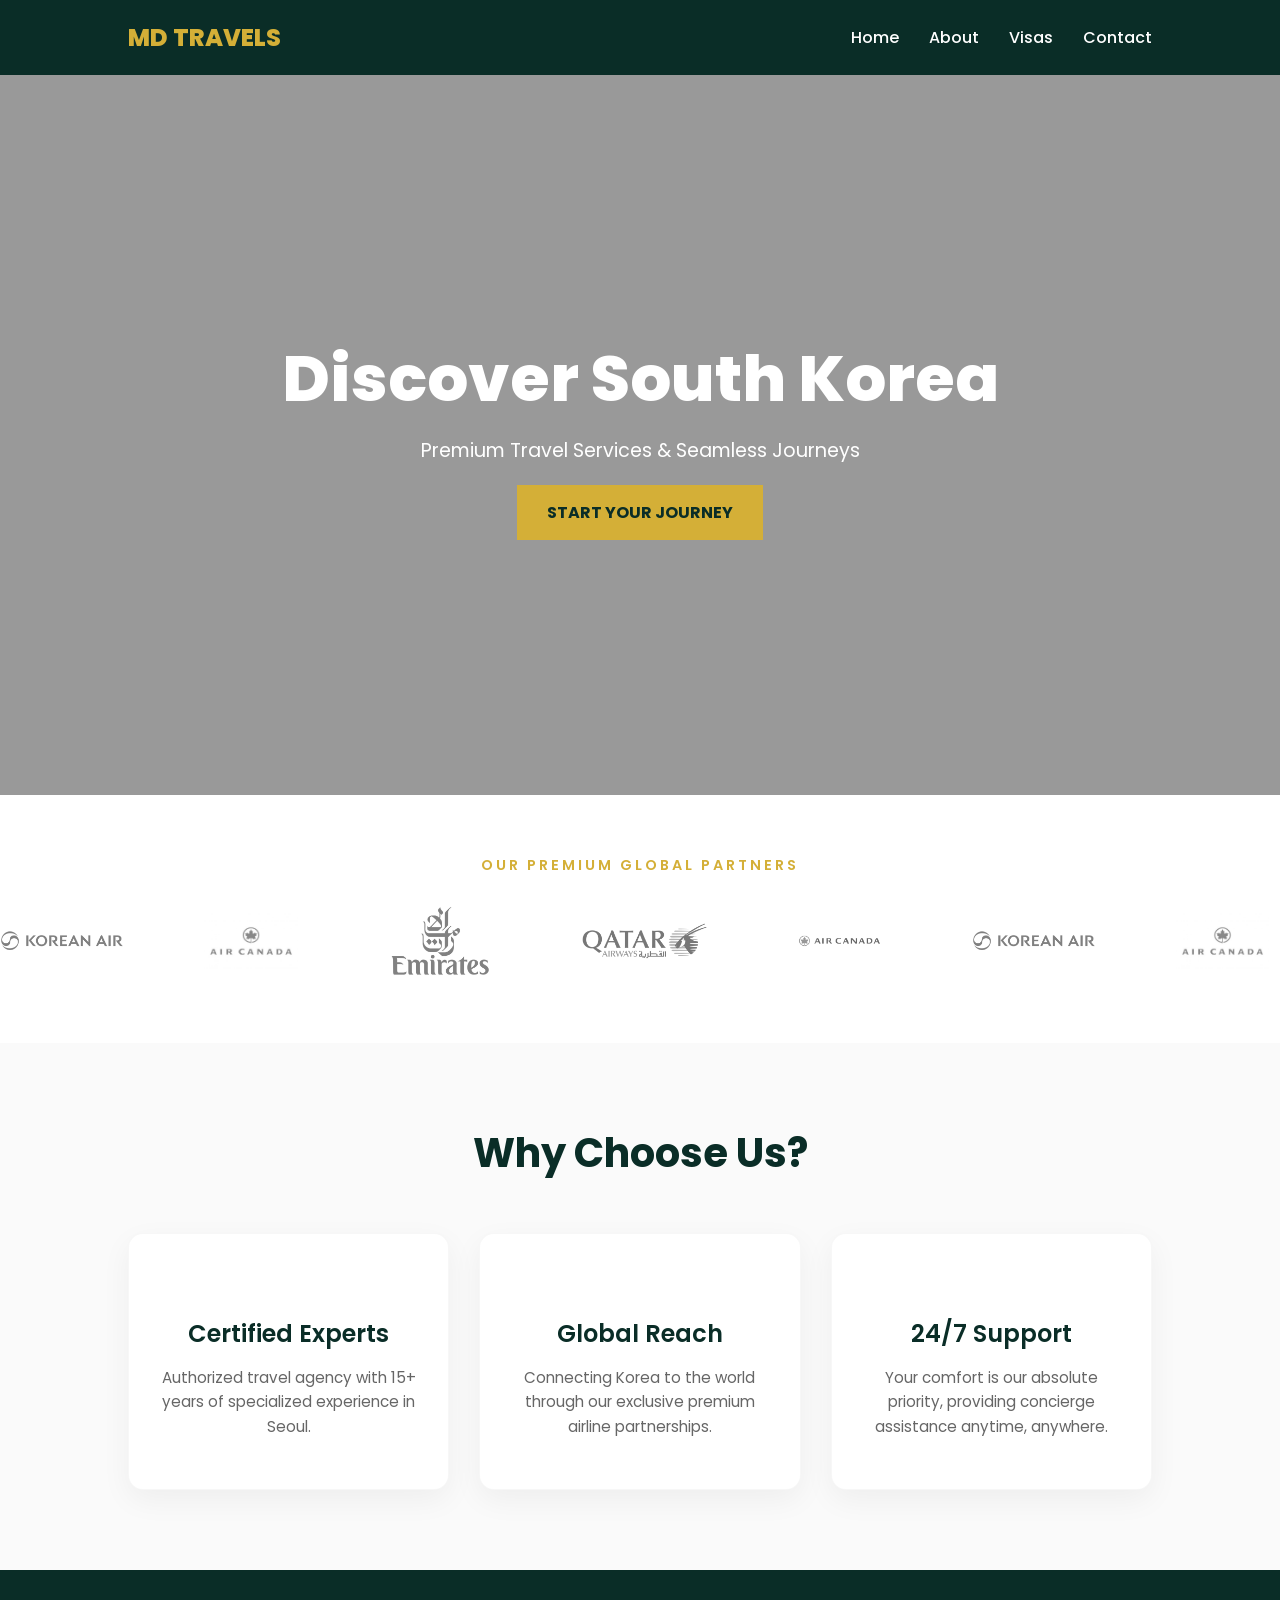
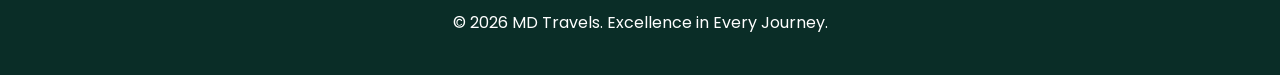
==== index.html @ 8de97877 "Initial commit - mythirdwebsite project" ====
<!DOCTYPE html>
<html lang="en">
<head>
    <meta charset="UTF-8">
    <meta name="viewport" content="width=device-width, initial-scale=1.0">
    <title>MD Travels | Premium Korean Gateway</title>
    <link href="https://fonts.googleapis.com/css2?family=Poppins:wght@300;400;600;800&display=swap" rel="stylesheet">
    <link rel="stylesheet" href="style.css">
</head>
<body>
    <header>
        <div class="logo">MD Travels</div>
        <nav>
            <ul>
                <li><a href="index.html">Home</a></li>
                <li><a href="about.html">About</a></li>
                <li><a href="visas.html">Visas</a></li>
                <li><a href="contact.html">Contact</a></li>
            </ul>
        </nav>
    </header>

    <div class="hero">
        <!-- Premium Slideshow Background -->
        <div class="hero-slideshow">
            <div class="slide-bg" style="background-image: url('assets/seoul1.jpg');"></div>
            <div class="slide-bg" style="background-image: url('assets/seoul2.jpg');"></div>
            <div class="slide-bg" style="background-image: url('assets/seoul3.jpg');"></div>
        </div>
        
        <div class="hero-content">
            <h1>Discover South Korea</h1>
            <p>Premium Travel Services & Seamless Journeys</p>
            <a href="contact.html" class="btn">Start Your Journey</a>
        </div>
    </div>

    <section class="airline-slider">
        <p class="partnership-title">Our Premium Global Partners</p>
        <div class="airline-slider-track">
            <div class="slide"><img src="assets/Korean-Air-Logo.png" alt="Korean Air"></div>
            <div class="slide"><img src="assets/Asiana_Airlines-Logo.wine.png" alt="Asiana Airlines"></div>
            <div class="slide"><img src="assets/Emirates-Logo-1999.jpg" alt="Emirates"></div>
            <div class="slide"><img src="assets/QatarAirways.png" alt="Qatar Airways"></div>
            <div class="slide"><img src="assets/Air_Canada-Logo.wine.png" alt="Singapore Airlines"></div>
            
            <!-- Repeating for infinite loop -->
            <div class="slide"><img src="assets/Korean-Air-Logo.png" alt="Korean Air"></div>
            <div class="slide"><img src="assets/Asiana_Airlines-Logo.wine.png" alt="Asiana Airlines"></div>
            <div class="slide"><img src="assets/Emirates-Logo-1999.jpg" alt="Emirates"></div>
            <div class="slide"><img src="assets/QatarAirways.png" alt="Qatar Airways"></div>
            <div class="slide"><img src="assets/Air_Canada-Logo.wine.png" alt="Singapore Airlines"></div>
        </div>
    </section>

   <section class="features">
    <h2 class="section-title">Why Choose Us?</h2>
    <div class="grid">
        <div class="card">
            <div class="card-icon"><i class="fas fa-award"></i></div>
            <h3>Certified Experts</h3>
            <p>Authorized travel agency with 15+ years of specialized experience in Seoul.</p>
        </div>
        <div class="card">
            <div class="card-icon"><i class="fas fa-globe-americas"></i></div>
            <h3>Global Reach</h3>
            <p>Connecting Korea to the world through our exclusive premium airline partnerships.</p>
        </div>
        <div class="card">
            <div class="card-icon"><i class="fas fa-headset"></i></div>
            <h3>24/7 Support</h3>
            <p>Your comfort is our absolute priority, providing concierge assistance anytime, anywhere.</p>
        </div>
    </div>
</section>

    <footer>
        <p>&copy; 2026 MD Travels. Excellence in Every Journey.</p>
    </footer>
</body>
</html>
---- style.css ----
/* Custom Properties for Premium Feel */
:root {
    --primary: #0a2d27; /* Deep Emerald */
    --gold: #d4af37;
    --light: #f4f4f4;
    --white: #ffffff;
    --shadow: 0 4px 15px rgba(0,0,0,0.1);
    --card-shadow: 0 10px 30px rgba(0,0,0,0.05);
}

* {
    margin: 0;
    padding: 0;
    box-sizing: border-box;
    font-family: 'Poppins', sans-serif;
}

body {
    background-color: var(--white);
    overflow-x: hidden;
}

/* Header & Nav */
header {
    background: var(--primary);
    padding: 20px 10%;
    display: flex;
    justify-content: space-between;
    align-items: center;
    position: sticky;
    top: 0;
    z-index: 1000;
}

.logo {
    color: var(--gold);
    font-size: 24px;
    font-weight: 800;
    text-transform: uppercase;
}

nav ul {
    list-style: none;
    display: flex;
}

nav ul li { margin-left: 30px; }

nav ul li a {
    text-decoration: none;
    color: var(--white);
    font-weight: 500;
    transition: 0.3s;
}

nav ul li a:hover { color: var(--gold); }

/* Hero Section with Animated Slideshow */
.hero {
    position: relative;
    height: 80vh;
    display: flex;
    align-items: center;
    justify-content: center;
    overflow: hidden;
    color: white;
    text-align: center;
}

.hero-slideshow {
    position: absolute;
    top: 0;
    left: 0;
    width: 100%;
    height: 100%;
    z-index: 1;
}

.slide-bg {
    position: absolute;
    width: 100%;
    height: 100%;
    background-size: cover;
    background-position: center;
    background-repeat: no-repeat;
    opacity: 0;
    animation: fadeSlideshow 15s infinite;
    
    /* FIX FOR PIXELATION */
    image-rendering: -webkit-optimize-contrast;
    image-rendering: crisp-edges;
    backface-visibility: hidden;
}

.hero::after {
    content: '';
    position: absolute;
    top: 0;
    left: 0;
    width: 100%;
    height: 100%;
    background: rgba(0, 0, 0, 0.4); 
    z-index: 2;
}

.hero-content {
    position: relative;
    z-index: 3;
}

.hero h1 { font-size: 4rem; margin-bottom: 10px; font-weight: 800; }
.hero p { font-size: 1.2rem; margin-bottom: 20px; }

/* Slideshow Timing */
.slide-bg:nth-child(1) { animation-delay: 0s; }
.slide-bg:nth-child(2) { animation-delay: 5s; }
.slide-bg:nth-child(3) { animation-delay: 10s; }

@keyframes fadeSlideshow {
    0% { opacity: 0; transform: scale(1); }
    10% { opacity: 1; }
    33% { opacity: 1; }
    43% { opacity: 0; transform: scale(1.02); }
    100% { opacity: 0; }
}

/* Sections & Grid Layout */
section { padding: 80px 10%; }

.section-title {
    text-align: center;
    font-size: 2.5rem;
    color: var(--primary);
    margin-bottom: 50px;
}

.grid {
    display: grid;
    grid-template-columns: repeat(auto-fit, minmax(300px, 1fr));
    gap: 30px;
}

/* Airline Slider */
.airline-slider {
    padding: 60px 0;
    background: #fff;
    overflow: hidden;
}

.partnership-title {
    text-align: center;
    font-size: 0.9rem;
    letter-spacing: 3px;
    color: var(--gold);
    text-transform: uppercase;
    margin-bottom: 30px;
    font-weight: 600;
}

.airline-slider-track {
    display: flex;
    align-items: center;
    gap: 80px;
    animation: scroll 25s linear infinite;
    width: max-content;
}

.slide img {
    height: 70px;
    width: auto;
    object-fit: contain;
    filter: grayscale(100%);
    opacity: 0.6;
    transition: 0.5s;
}

.slide img:hover {
    filter: grayscale(0%);
    opacity: 1;
    transform: scale(1.1);
}

@keyframes scroll {
    0% { transform: translateX(0); }
    100% { transform: translateX(-50%); }
}

/* Premium Features / "Why Choose Us" Section */
.features {
    background-color: #fafafa;
}

.card {
    background: var(--white);
    padding: 50px 30px;
    border-radius: 15px;
    box-shadow: var(--card-shadow);
    text-align: center;
    transition: all 0.4s cubic-bezier(0.165, 0.84, 0.44, 1);
    border: 1px solid rgba(0,0,0,0.03);
    position: relative;
    overflow: hidden;
}

/* Gold top border accent on hover */
.card::before {
    content: '';
    position: absolute;
    top: 0;
    left: 0;
    width: 100%;
    height: 4px;
    background: var(--gold);
    transform: scaleX(0);
    transition: transform 0.4s ease;
}

.card:hover {
    transform: translateY(-15px);
    box-shadow: 0 20px 40px rgba(10, 45, 39, 0.1);
}

.card:hover::before {
    transform: scaleX(1);
}

.card-icon {
    font-size: 2.5rem;
    color: var(--gold);
    margin-bottom: 25px;
    display: inline-block;
    transition: transform 0.3s ease;
}

.card:hover .card-icon {
    transform: scale(1.1);
}

.card h3 {
    color: var(--primary);
    font-size: 1.5rem;
    margin-bottom: 15px;
    font-weight: 600;
}

.card p {
    color: #666;
    line-height: 1.6;
    font-size: 0.95rem;
}

/* UI Elements */
.btn {
    background: var(--gold);
    color: var(--primary);
    padding: 15px 30px;
    text-decoration: none;
    font-weight: bold;
    display: inline-block;
    text-transform: uppercase;
    transition: 0.3s;
    cursor: pointer;
}

.btn:hover { background: #b8952d; }

footer {
    background: var(--primary);
    color: white;
    padding: 40px 10%;
    text-align: center;
}
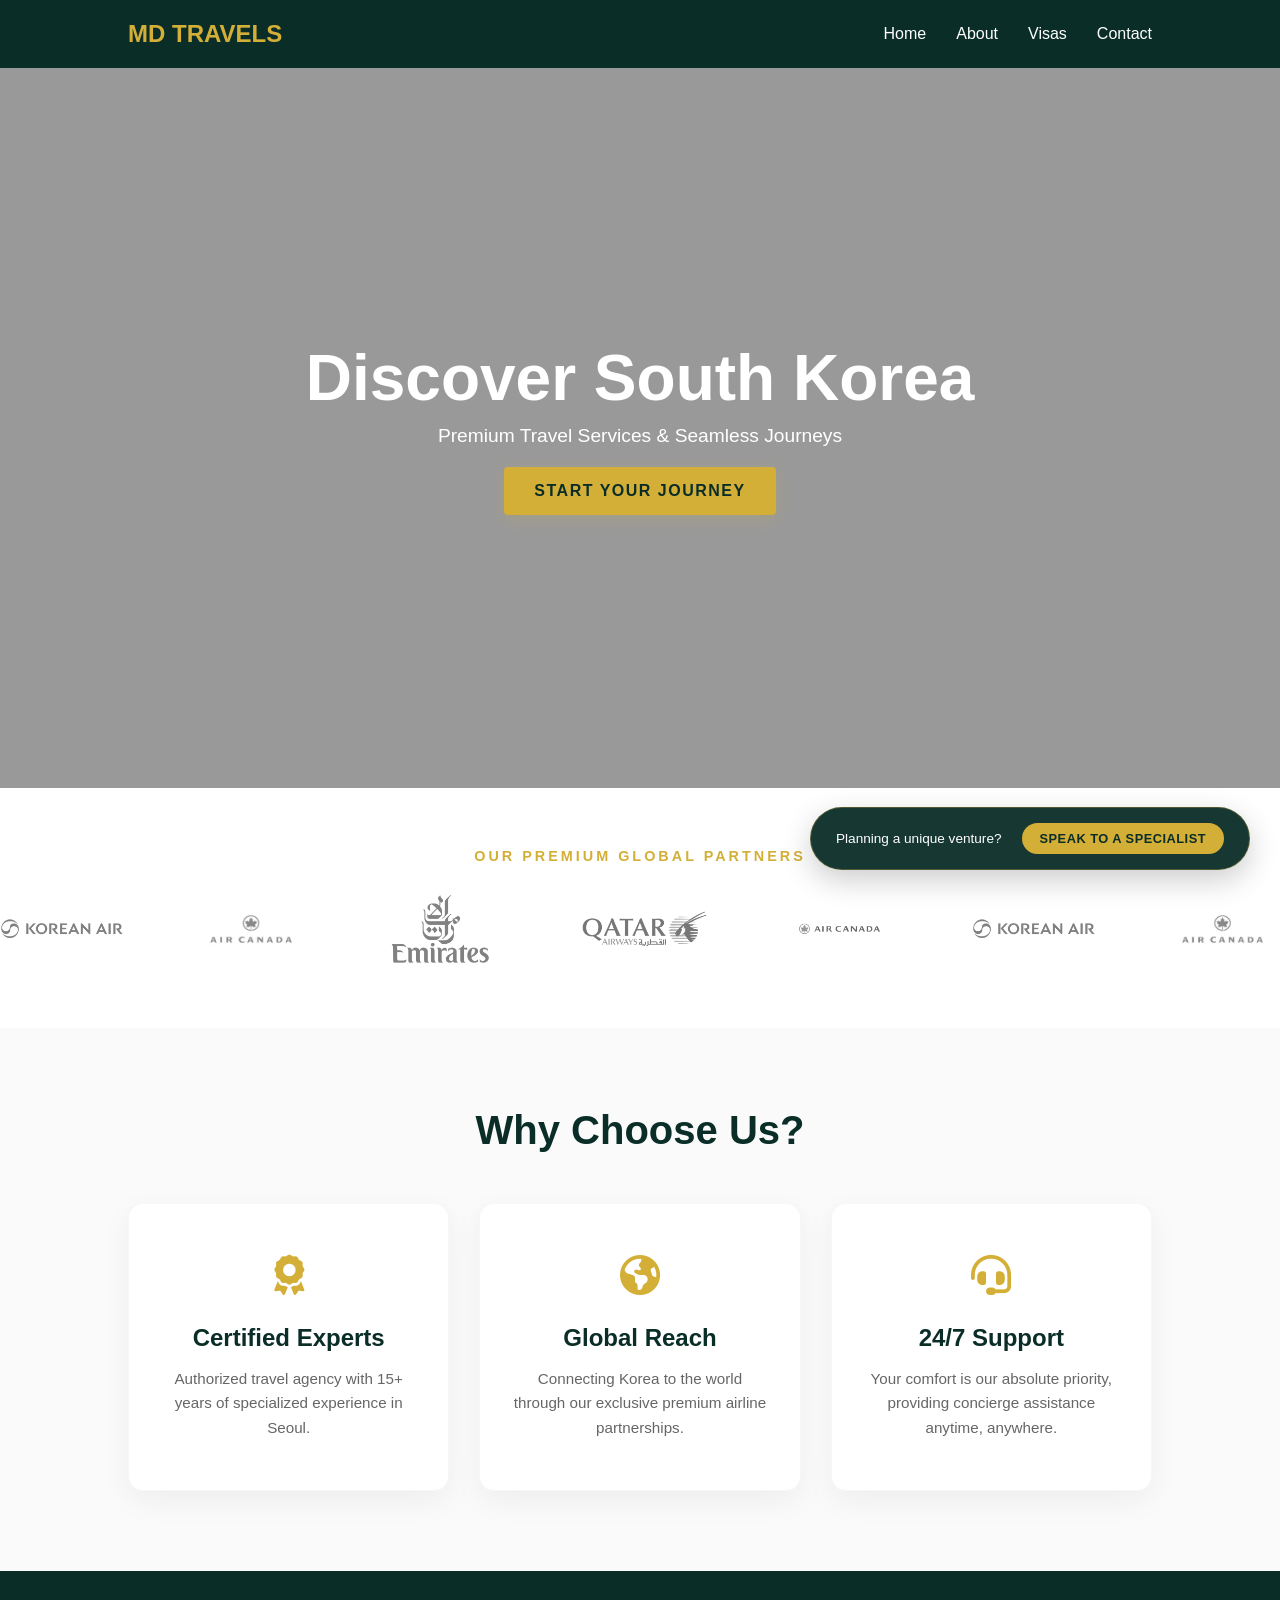
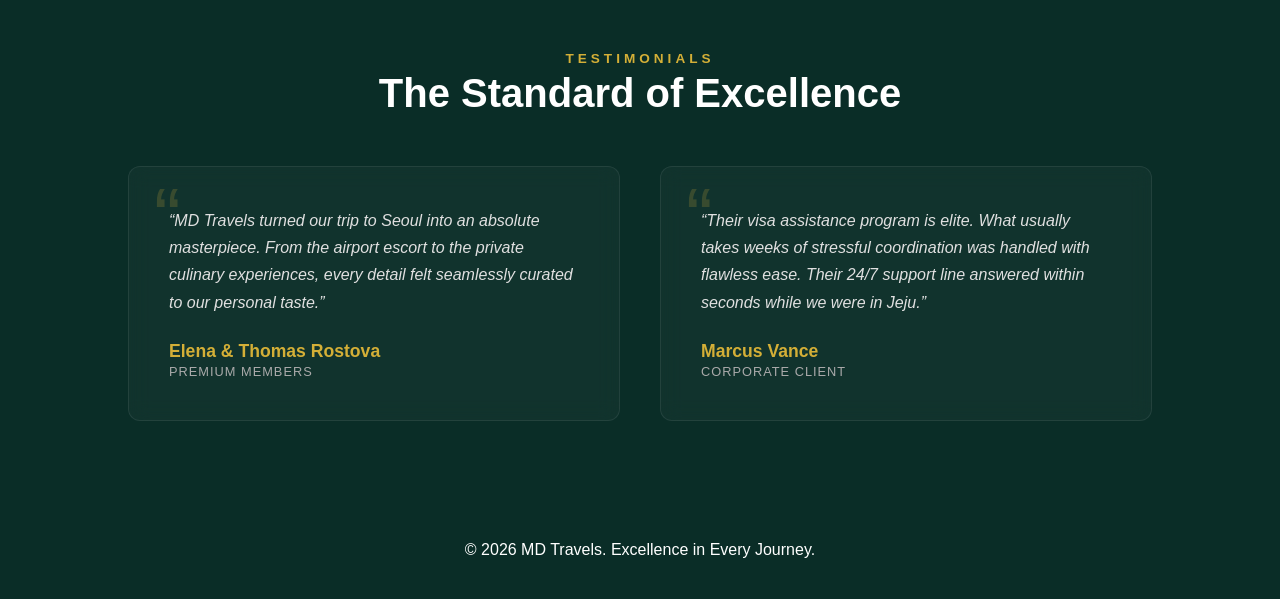
==== commit add76b41: "Update: Enhanced premium UI for Visas and Inquiry portal" ====
--- a/index.html
+++ b/index.html
@@ -4,7 +4,9 @@
     <meta charset="UTF-8">
     <meta name="viewport" content="width=device-width, initial-scale=1.0">
     <title>MD Travels | Premium Korean Gateway</title>
-    <link href="https://fonts.googleapis.com/css2?family=Poppins:wght@300;400;600;800&display=swap" rel="stylesheet">
+    <link href="https://fonts.googleapis.com/css2?family=Playfair+Display:ital,wght@0,700;1,700&family=Montserrat:wght@300;400&display=swap" rel="stylesheet">
+    <!-- Font Awesome Link added for your existing card icons & new icons -->
+    <link rel="stylesheet" href="https://cdnjs.cloudflare.com/ajax/libs/font-awesome/6.4.0/css/all.min.css">
     <link rel="stylesheet" href="style.css">
 </head>
 <body>
@@ -53,29 +55,60 @@
         </div>
     </section>
 
-   <section class="features">
-    <h2 class="section-title">Why Choose Us?</h2>
-    <div class="grid">
-        <div class="card">
-            <div class="card-icon"><i class="fas fa-award"></i></div>
-            <h3>Certified Experts</h3>
-            <p>Authorized travel agency with 15+ years of specialized experience in Seoul.</p>
+    <section class="features">
+        <h2 class="section-title">Why Choose Us?</h2>
+        <div class="grid">
+            <div class="card">
+                <div class="card-icon"><i class="fas fa-award"></i></div>
+                <h3>Certified Experts</h3>
+                <p>Authorized travel agency with 15+ years of specialized experience in Seoul.</p>
+            </div>
+            <div class="card">
+                <div class="card-icon"><i class="fas fa-globe-americas"></i></div>
+                <h3>Global Reach</h3>
+                <p>Connecting Korea to the world through our exclusive premium airline partnerships.</p>
+            </div>
+            <div class="card">
+                <div class="card-icon"><i class="fas fa-headset"></i></div>
+                <h3>24/7 Support</h3>
+                <p>Your comfort is our absolute priority, providing concierge assistance anytime, anywhere.</p>
+            </div>
         </div>
-        <div class="card">
-            <div class="card-icon"><i class="fas fa-globe-americas"></i></div>
-            <h3>Global Reach</h3>
-            <p>Connecting Korea to the world through our exclusive premium airline partnerships.</p>
+    </section>
+
+    <!-- NEW SECTION: Elite Guest Testimonials -->
+    <section class="testimonials">
+        <p class="section-subtitle">Testimonials</p>
+        <h2 class="section-title">The Standard of Excellence</h2>
+        <div class="testimonial-grid">
+            <div class="testimonial-card">
+                <div class="quote-mark">“</div>
+                <p>“MD Travels turned our trip to Seoul into an absolute masterpiece. From the airport escort to the private culinary experiences, every detail felt seamlessly curated to our personal taste.”</p>
+                <div class="author-info">
+                    <h5>Elena & Thomas Rostova</h5>
+                    <span>Premium Members</span>
+                </div>
+            </div>
+            <div class="testimonial-card">
+                <div class="quote-mark">“</div>
+                <p>“Their visa assistance program is elite. What usually takes weeks of stressful coordination was handled with flawless ease. Their 24/7 support line answered within seconds while we were in Jeju.”</p>
+                <div class="author-info">
+                    <h5>Marcus Vance</h5>
+                    <span>Corporate Client</span>
+                </div>
+            </div>
         </div>
-        <div class="card">
-            <div class="card-icon"><i class="fas fa-headset"></i></div>
-            <h3>24/7 Support</h3>
-            <p>Your comfort is our absolute priority, providing concierge assistance anytime, anywhere.</p>
-        </div>
+    </section>
+
+    <!-- NEW ELEMENT: Floating Premium Call-to-Action Bar -->
+    <div class="floating-cta">
+        <p>Planning a unique venture?</p>
+        <a href="contact.html" class="btn-mini">Speak to a Specialist</a>
     </div>
-</section>
 
     <footer>
         <p>&copy; 2026 MD Travels. Excellence in Every Journey.</p>
     </footer>
+    <div class="custom-cursor"></div>
 </body>
 </html>
--- a/style.css
+++ b/style.css
@@ -1,4 +1,6 @@
-/* Custom Properties for Premium Feel */
+/* ==========================================================================
+   1. CUSTOM PROPERTIES & GLOBAL RESETS
+   ========================================================================== */
 :root {
     --primary: #0a2d27; /* Deep Emerald */
     --gold: #d4af37;
@@ -20,7 +22,88 @@
     overflow-x: hidden;
 }
 
-/* Header & Nav */
+/* ==========================================================================
+   2. UI ELEMENTS & UTILITIES
+   ========================================================================== */
+.btn {
+    background: var(--gold);
+    color: var(--primary);
+    padding: 15px 30px;
+    text-decoration: none;
+    font-weight: bold;
+    display: inline-block;
+    text-transform: uppercase;
+    transition: all 0.4s cubic-bezier(0.165, 0.84, 0.44, 1);
+    cursor: pointer;
+    border-radius: 4px;
+    letter-spacing: 1.5px;
+    box-shadow: 0 4px 15px rgba(212, 175, 55, 0.2);
+}
+
+.btn:hover { 
+    background: #c29e2f; 
+    transform: translateY(-2px);
+    box-shadow: 0 8px 25px rgba(212, 175, 55, 0.4);
+}
+
+.btn-mini {
+    background: var(--gold);
+    color: var(--primary);
+    padding: 8px 18px;
+    text-decoration: none;
+    font-weight: bold;
+    font-size: 0.8rem;
+    border-radius: 25px;
+    text-transform: uppercase;
+    letter-spacing: 0.5px;
+    transition: 0.3s;
+}
+
+.btn-mini:hover {
+    background: #ffffff;
+    color: var(--primary);
+}
+
+.btn-text {
+    color: var(--primary);
+    text-decoration: none;
+    font-weight: 600;
+    font-size: 0.9rem;
+    display: inline-flex;
+    align-items: center;
+    gap: 8px;
+    transition: color 0.3s;
+}
+
+.btn-text:hover {
+    color: var(--gold);
+}
+
+.btn-text i {
+    transition: transform 0.3s;
+}
+
+.btn-text:hover i {
+    transform: translateX(5px);
+}
+
+.section-subtitle {
+    text-align: center;
+    font-size: 0.85rem;
+    letter-spacing: 4px;
+    color: var(--gold);
+    text-transform: uppercase;
+    font-weight: 600;
+    margin-bottom: 5px;
+}
+
+.left-align {
+    text-align: left !important;
+}
+
+/* ==========================================================================
+   3. HEADER & NAVIGATION
+   ========================================================================== */
 header {
     background: var(--primary);
     padding: 20px 10%;
@@ -55,7 +138,9 @@
 
 nav ul li a:hover { color: var(--gold); }
 
-/* Hero Section with Animated Slideshow */
+/* ==========================================================================
+   4. HERO & ANIMATED SLIDESHOW
+   ========================================================================== */
 .hero {
     position: relative;
     height: 80vh;
@@ -124,7 +209,9 @@
     100% { opacity: 0; }
 }
 
-/* Sections & Grid Layout */
+/* ==========================================================================
+   5. SECTIONS & GENERAL LAYOUTS
+   ========================================================================== */
 section { padding: 80px 10%; }
 
 .section-title {
@@ -140,7 +227,9 @@
     gap: 30px;
 }
 
-/* Airline Slider */
+/* ==========================================================================
+   6. AIRLINE SLIDER (INFINITE LOOP)
+   ========================================================================== */
 .airline-slider {
     padding: 60px 0;
     background: #fff;
@@ -185,7 +274,9 @@
     100% { transform: translateX(-50%); }
 }
 
-/* Premium Features / "Why Choose Us" Section */
+/* ==========================================================================
+   9. PREMIUM FEATURES / WHY CHOOSE US
+   ========================================================================== */
 .features {
     background-color: #fafafa;
 }
@@ -249,24 +340,310 @@
     font-size: 0.95rem;
 }
 
-/* UI Elements */
-.btn {
+/* ==========================================================================
+   10. ELITE GUEST TESTIMONIALS
+   ========================================================================== */
+.testimonials {
+    background: var(--primary);
+    color: var(--white);
+}
+
+.testimonials .section-title {
+    color: var(--white);
+}
+
+.testimonial-grid {
+    display: grid;
+    grid-template-columns: repeat(auto-fit, minmax(300px, 1fr));
+    gap: 40px;
+}
+
+.testimonial-card {
+    background: rgba(255, 255, 255, 0.03);
+    border: 1px solid rgba(255, 255, 255, 0.08);
+    padding: 40px;
+    border-radius: 12px;
+    position: relative;
+    backdrop-filter: blur(10px);
+}
+
+.quote-mark {
+    font-family: 'Poppins', sans-serif;
+    font-size: 5rem;
+    color: var(--gold);
+    opacity: 0.2;
+    position: absolute;
+    top: 10px;
+    left: 25px;
+    line-height: 1;
+}
+
+.testimonial-card p {
+    font-size: 1rem;
+    line-height: 1.7;
+    font-style: italic;
+    color: #e0e0e0;
+    position: relative;
+    z-index: 2;
+    margin-bottom: 25px;
+}
+
+.author-info h5 {
+    font-size: 1.1rem;
+    font-weight: 600;
+    color: var(--gold);
+}
+
+.author-info span {
+    font-size: 0.8rem;
+    color: #aaa;
+    letter-spacing: 1px;
+    text-transform: uppercase;
+}
+
+/* ==========================================================================
+   11. FLOATING CALL-TO-ACTION CONCIERGE BAR
+   ========================================================================== */
+.floating-cta {
+    position: fixed;
+    bottom: 30px;
+    right: 30px;
+    background: rgba(10, 45, 39, 0.95);
+    backdrop-filter: blur(10px);
+    border: 1px solid rgba(214, 175, 55, 0.3);
+    padding: 15px 25px;
+    border-radius: 50px;
+    box-shadow: 0 10px 30px rgba(0,0,0,0.2);
+    display: flex;
+    align-items: center;
+    gap: 20px;
+    z-index: 2000;
+    animation: slideUpFloat 1s ease;
+}
+
+.floating-cta p {
+    color: var(--white);
+    font-size: 0.85rem;
+    font-weight: 500;
+    margin: 0;
+}
+
+@keyframes slideUpFloat {
+    from { transform: translateY(50px); opacity: 0; }
+    to { transform: translateY(0); opacity: 1; }
+}
+
+/* ==========================================================================
+   12. CONTACT PAGE SPECIFIC FORM LAYOUTS
+   ========================================================================== */
+.contact-container {
+    display: grid;
+    grid-template-columns: 1fr 1.5fr; /* Info left part, Form right part */
+    gap: 50px;
+    background: var(--white);
+    padding: 40px;
+    border-radius: 20px;
+    box-shadow: var(--card-shadow);
+}
+
+.contact-info h2 {
+    color: var(--primary);
+    margin-bottom: 20px;
+}
+
+.contact-info p {
+    color: #666;
+    margin-bottom: 30px;
+}
+
+.info-item {
+    display: flex;
+    align-items: center;
+    margin-bottom: 25px;
+}
+
+.info-item i {
+    font-size: 1.5rem;
+    color: var(--gold);
+    margin-right: 20px;
+}
+
+/* Multi-step Form Specific logic based on your premium CSS */
+.form-step {
+    display: none;
+    animation: fadeIn 0.5s ease;
+}
+
+.form-step-active {
+    display: flex;
+    flex-direction: column;
+    gap: 20px;
+}
+
+@keyframes fadeIn {
+    from { opacity: 0; transform: translateY(10px); }
+    to { opacity: 1; transform: translateY(0); }
+}
+
+/* Progress Bar Styling */
+.progress-container {
+    display: flex;
+    justify-content: center;
+    margin-bottom: 40px;
+    gap: 20px;
+}
+
+.step-circle {
+    width: 40px;
+    height: 40px;
+    border-radius: 50%;
+    background: #ddd;
+    display: flex;
+    align-items: center;
+    justify-content: center;
+    font-weight: bold;
+    color: white;
+    transition: 0.4s;
+}
+
+.step-circle.active {
     background: var(--gold);
-    color: var(--primary);
-    padding: 15px 30px;
-    text-decoration: none;
-    font-weight: bold;
-    display: inline-block;
-    text-transform: uppercase;
+    box-shadow: 0 0 15px rgba(212, 175, 55, 0.4);
+}
+
+/* Service Cards styling */
+.service-grid {
+    display: grid;
+    grid-template-columns: 1fr 1fr;
+    gap: 20px;
+    margin-bottom: 20px;
+}
+
+.option-card {
+    background: #fdfdfd;
+    border: 2px solid #eee;
+    padding: 20px;
+    border-radius: 12px;
+    cursor: pointer;
+    text-align: center;
     transition: 0.3s;
-    cursor: pointer;
-}
-
-.btn:hover { background: #b8952d; }
-
+}
+
+.option-card:hover {
+    border-color: var(--gold);
+}
+
+.option-card.selected {
+    border-color: var(--gold);
+    background: rgba(212, 175, 55, 0.05);
+    box-shadow: var(--shadow);
+}
+
+/* Input styling matching your CSS theme */
+input, textarea {
+    width: 100%;
+    padding: 12px 15px;
+    border: 1px solid #ddd;
+    border-radius: 8px;
+    font-family: 'Poppins', sans-serif;
+    font-size: 1rem;
+    transition: 0.3s;
+}
+
+input:focus, textarea:focus {
+    outline: none;
+    border-color: var(--gold);
+    box-shadow: 0 0 8px rgba(212, 175, 55, 0.2);
+}
+
+.btn-group {
+    display: flex;
+    justify-content: space-between;
+    margin-top: 30px;
+    gap: 15px;
+}
+
+.btn-outline {
+    background: transparent;
+    border: 2px solid var(--gold);
+    color: var(--primary);
+}
+
+.btn-outline:hover {
+    background: #f4f4f4;
+}
+
+/* ==========================================================================
+   13. FOOTER
+   ========================================================================== */
 footer {
     background: var(--primary);
     color: white;
     padding: 40px 10%;
     text-align: center;
+}
+
+/* ==========================================================================
+   14. RESPONSIVE DESIGN ADJUSTMENTS
+   ========================================================================== */
+@media (max-width: 992px) {
+    .teaser-wrapper {
+        grid-template-columns: 1fr;
+        gap: 40px;
+    }
+    .teaser-visual {
+        height: 350px;
+    }
+    .floating-cta {
+        display: none; /* Soft hide on tablet/mobile views for pristine layout spacing */
+    }
+}
+
+@media (max-width: 768px) {
+    header {
+        padding: 20px 5%;
+        flex-direction: column;
+        gap: 15px;
+    }
+    nav ul li {
+        margin-left: 15px;
+        margin-right: 15px;
+    }
+    .hero h1 {
+        font-size: 2.5rem;
+    }
+    section {
+        padding: 50px 5%;
+    }
+    .contact-container {
+        grid-template-columns: 1fr;
+    }
+}
+.custom-cursor {
+    width: 20px;
+    height: 20px;
+    border: 2px solid var(--gold);
+    border-radius: 50%;
+    position: fixed;
+    pointer-events: none;
+    z-index: 9999;
+    transition: transform 0.1s ease;
+}
+/* In your JS, you'd track mousemove to update top/left */
+.reveal {
+    opacity: 0;
+    transform: translateY(30px);
+    transition: all 0.8s ease-out;
+}
+
+.reveal.active {
+    opacity: 1;
+    transform: translateY(0);
+}
+.gold-text {
+    background: linear-gradient(to right, #bf953f, #fcf6ba, #b38728, #fbf5b7, #aa771c);
+    background-clip: text;
+    -webkit-background-clip: text;
+    -webkit-text-fill-color: transparent;
+    display: inline-block;
 }
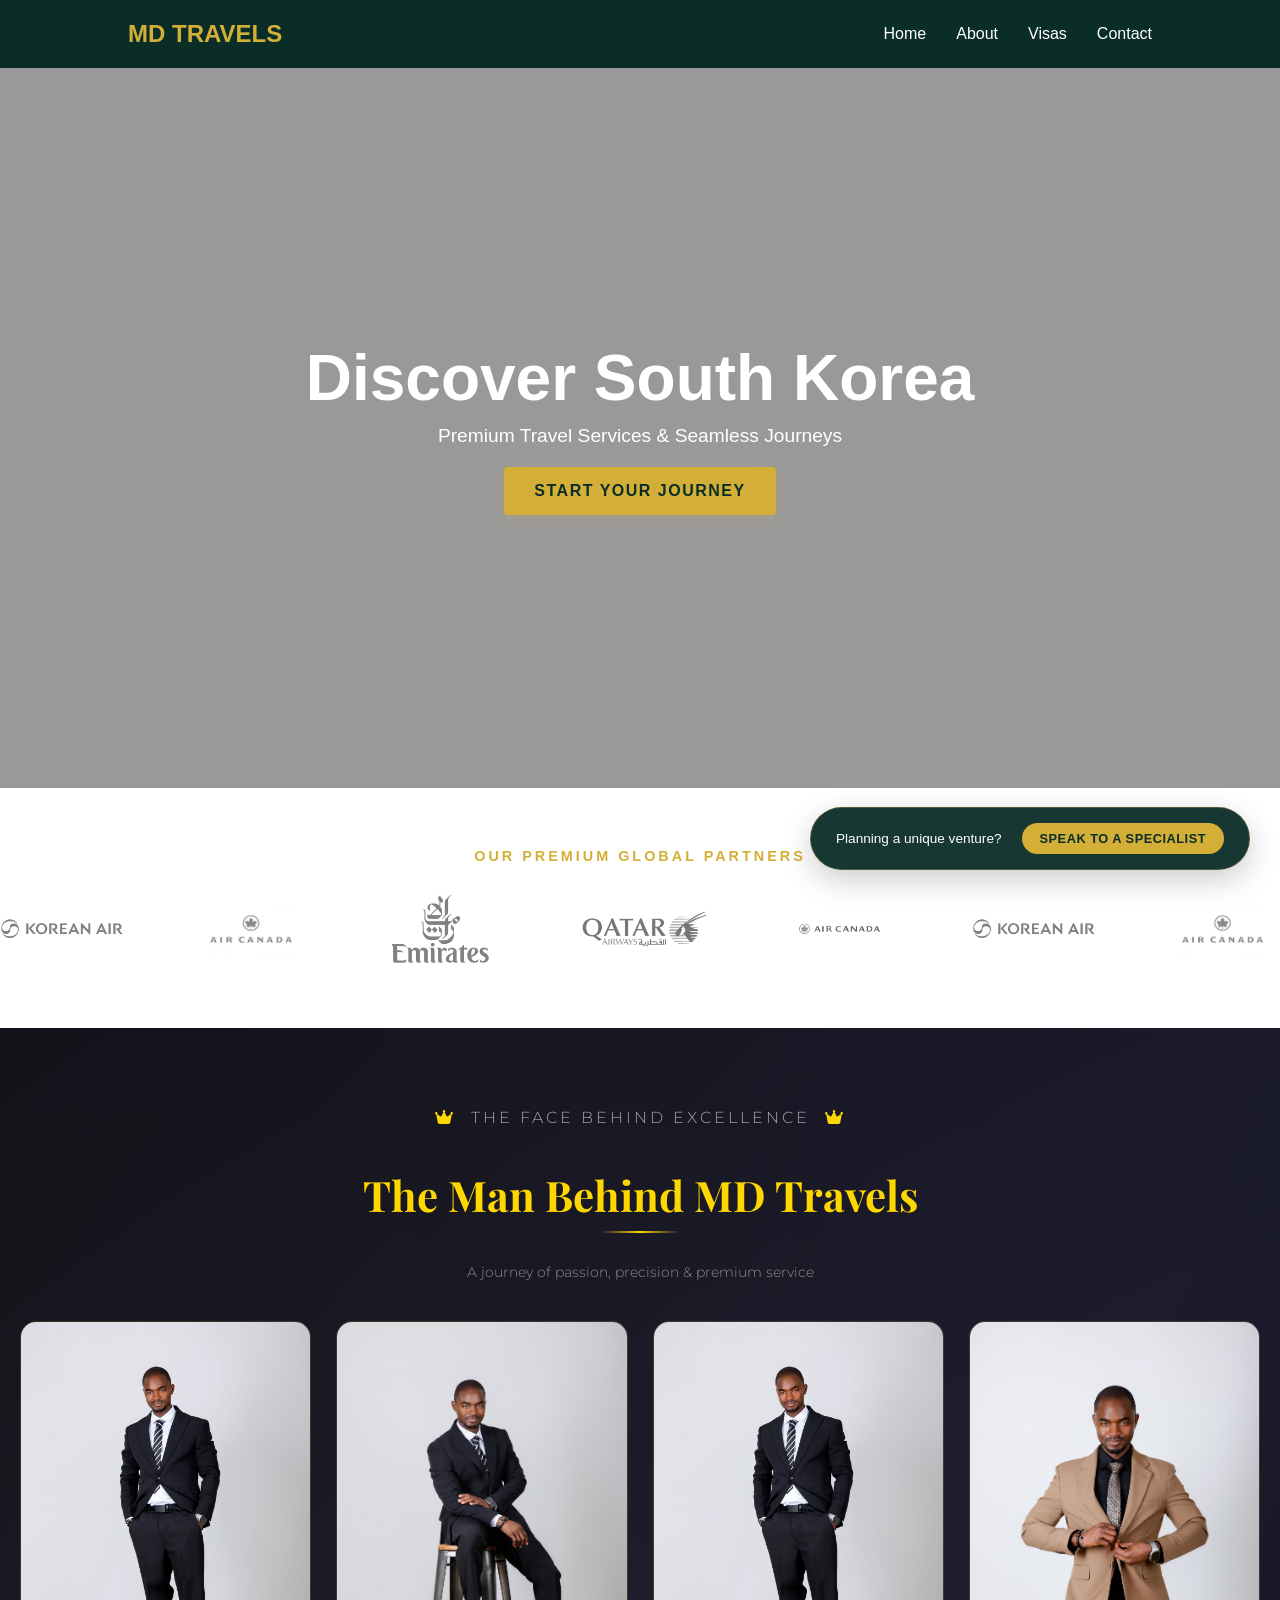
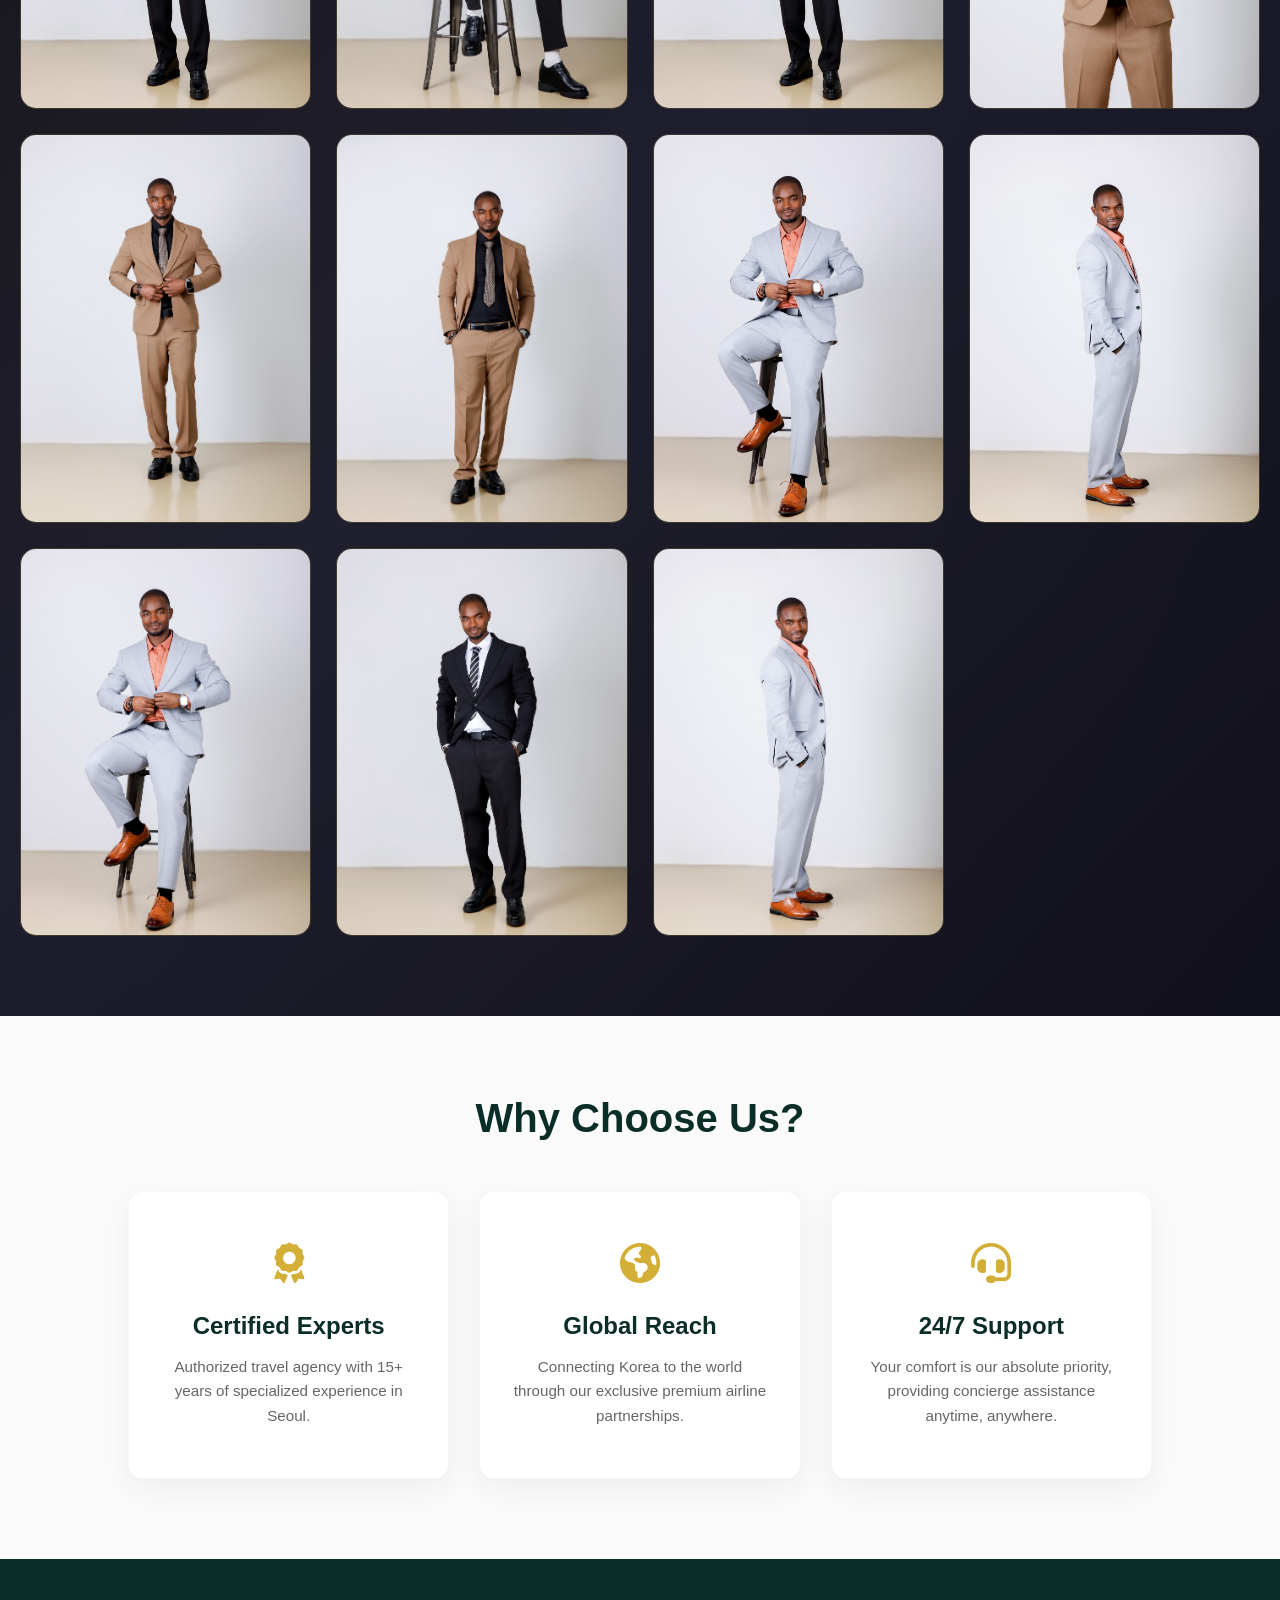
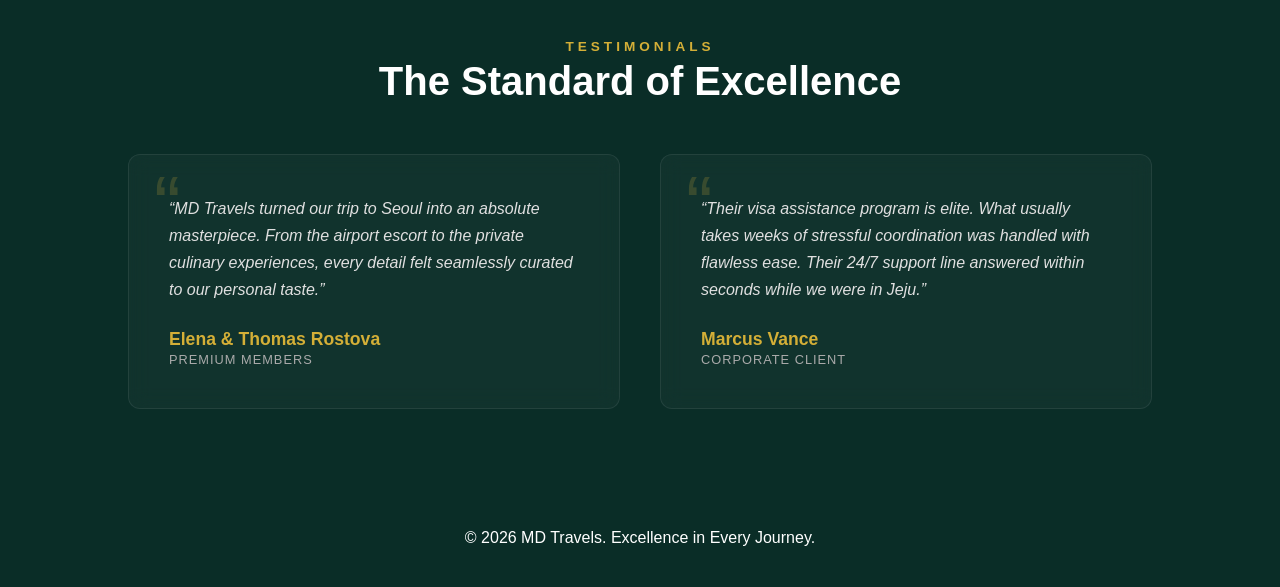
==== commit b764ae10: "Made major changes and fixes" ====
--- a/index.html
+++ b/index.html
@@ -5,9 +5,183 @@
     <meta name="viewport" content="width=device-width, initial-scale=1.0">
     <title>MD Travels | Premium Korean Gateway</title>
     <link href="https://fonts.googleapis.com/css2?family=Playfair+Display:ital,wght@0,700;1,700&family=Montserrat:wght@300;400&display=swap" rel="stylesheet">
-    <!-- Font Awesome Link added for your existing card icons & new icons -->
     <link rel="stylesheet" href="https://cdnjs.cloudflare.com/ajax/libs/font-awesome/6.4.0/css/all.min.css">
     <link rel="stylesheet" href="style.css">
+    <style>
+        /* ===== CLIENT GALLERY SECTION ===== */
+        .client-gallery {
+            padding: 80px 20px;
+            background: linear-gradient(135deg, #0f0f1a 0%, #1a1a2e 50%, #0f0f1a 100%);
+            position: relative;
+            overflow: hidden;
+        }
+        .client-gallery::before {
+            content: '';
+            position: absolute;
+            top: -50%;
+            left: -50%;
+            width: 200%;
+            height: 200%;
+            background: radial-gradient(circle at 30% 50%, rgba(255,215,0,0.03) 0%, transparent 70%);
+            animation: rotateGlow 30s linear infinite;
+        }
+        @keyframes rotateGlow {
+            0% { transform: rotate(0deg); }
+            100% { transform: rotate(360deg); }
+        }
+
+        .client-gallery .section-title {
+            font-family: 'Playfair Display', serif;
+            font-size: 42px;
+            color: #ffd700;
+            text-align: center;
+            margin-bottom: 8px;
+            position: relative;
+            z-index: 2;
+        }
+        .client-gallery .section-sub {
+            font-family: 'Montserrat', sans-serif;
+            font-weight: 300;
+            color: rgba(255,255,255,0.6);
+            text-align: center;
+            font-size: 16px;
+            letter-spacing: 3px;
+            text-transform: uppercase;
+            margin-bottom: 40px;
+            position: relative;
+            z-index: 2;
+        }
+        .client-gallery .section-sub i {
+            color: #ffd700;
+            margin: 0 8px;
+        }
+
+        .gallery-grid {
+            display: grid;
+            grid-template-columns: repeat(auto-fill, minmax(250px, 1fr));
+            gap: 25px;
+            max-width: 1400px;
+            margin: 0 auto;
+            position: relative;
+            z-index: 2;
+        }
+
+        .gallery-item {
+            position: relative;
+            border-radius: 16px;
+            overflow: hidden;
+            background: rgba(255,255,255,0.05);
+            border: 1px solid rgba(255,215,0,0.1);
+            transition: all 0.4s cubic-bezier(0.25, 0.46, 0.45, 0.94);
+            cursor: pointer;
+            aspect-ratio: 3/4;
+        }
+        .gallery-item:hover {
+            transform: translateY(-10px) scale(1.02);
+            border-color: rgba(255,215,0,0.4);
+            box-shadow: 0 20px 60px rgba(255,215,0,0.15);
+        }
+
+        .gallery-item img {
+            width: 100%;
+            height: 100%;
+            object-fit: cover;
+            transition: transform 0.6s ease;
+        }
+        .gallery-item:hover img {
+            transform: scale(1.08);
+        }
+
+        .gallery-item .overlay {
+            position: absolute;
+            bottom: 0;
+            left: 0;
+            right: 0;
+            padding: 30px 20px 20px;
+            background: linear-gradient(transparent, rgba(0,0,0,0.85));
+            transform: translateY(20px);
+            opacity: 0;
+            transition: all 0.4s ease;
+        }
+        .gallery-item:hover .overlay {
+            transform: translateY(0);
+            opacity: 1;
+        }
+
+        .gallery-item .overlay h4 {
+            font-family: 'Montserrat', sans-serif;
+            font-size: 15px;
+            color: #ffd700;
+            margin: 0 0 4px;
+            font-weight: 700;
+            letter-spacing: 1px;
+        }
+        .gallery-item .overlay p {
+            font-family: 'Montserrat', sans-serif;
+            font-size: 12px;
+            color: rgba(255,255,255,0.8);
+            margin: 0;
+            font-weight: 300;
+        }
+
+        .gallery-item .badge-number {
+            position: absolute;
+            top: 15px;
+            right: 15px;
+            background: rgba(255,215,0,0.9);
+            color: #0f0f1a;
+            width: 32px;
+            height: 32px;
+            border-radius: 50%;
+            display: flex;
+            align-items: center;
+            justify-content: center;
+            font-family: 'Montserrat', sans-serif;
+            font-size: 12px;
+            font-weight: 700;
+            opacity: 0;
+            transform: scale(0.5);
+            transition: all 0.3s ease;
+        }
+        .gallery-item:hover .badge-number {
+            opacity: 1;
+            transform: scale(1);
+        }
+
+        .gold-divider {
+            width: 80px;
+            height: 2px;
+            background: linear-gradient(90deg, transparent, #ffd700, transparent);
+            margin: 0 auto 30px;
+            position: relative;
+            z-index: 2;
+        }
+
+        @media (max-width: 768px) {
+            .gallery-grid {
+                grid-template-columns: repeat(auto-fill, minmax(160px, 1fr));
+                gap: 15px;
+            }
+            .client-gallery .section-title {
+                font-size: 28px;
+            }
+            .gallery-item {
+                aspect-ratio: 3/4;
+            }
+        }
+        @media (max-width: 480px) {
+            .gallery-grid {
+                grid-template-columns: repeat(2, 1fr);
+                gap: 10px;
+            }
+            .gallery-item .overlay h4 {
+                font-size: 11px;
+            }
+            .gallery-item .overlay p {
+                font-size: 10px;
+            }
+        }
+    </style>
 </head>
 <body>
     <header>
@@ -22,14 +196,13 @@
         </nav>
     </header>
 
+    <!-- ===== HERO SECTION ===== -->
     <div class="hero">
-        <!-- Premium Slideshow Background -->
         <div class="hero-slideshow">
             <div class="slide-bg" style="background-image: url('assets/seoul1.jpg');"></div>
             <div class="slide-bg" style="background-image: url('assets/seoul2.jpg');"></div>
             <div class="slide-bg" style="background-image: url('assets/seoul3.jpg');"></div>
         </div>
-        
         <div class="hero-content">
             <h1>Discover South Korea</h1>
             <p>Premium Travel Services & Seamless Journeys</p>
@@ -45,8 +218,6 @@
             <div class="slide"><img src="assets/Emirates-Logo-1999.jpg" alt="Emirates"></div>
             <div class="slide"><img src="assets/QatarAirways.png" alt="Qatar Airways"></div>
             <div class="slide"><img src="assets/Air_Canada-Logo.wine.png" alt="Singapore Airlines"></div>
-            
-            <!-- Repeating for infinite loop -->
             <div class="slide"><img src="assets/Korean-Air-Logo.png" alt="Korean Air"></div>
             <div class="slide"><img src="assets/Asiana_Airlines-Logo.wine.png" alt="Asiana Airlines"></div>
             <div class="slide"><img src="assets/Emirates-Logo-1999.jpg" alt="Emirates"></div>
@@ -55,6 +226,124 @@
         </div>
     </section>
 
+    <!-- ========================================== -->
+    <!-- ===== CLIENT GALLERY - SIRF EK BANDA ===== -->
+    <!-- ========================================== -->
+    <section class="client-gallery">
+        <p class="section-sub">
+            <i class="fas fa-crown"></i> The Face Behind Excellence <i class="fas fa-crown"></i>
+        </p>
+        <h2 class="section-title">The Man Behind MD Travels</h2>
+        <div class="gold-divider"></div>
+        <p class="section-sub" style="font-size:14px; text-transform:none; letter-spacing:0; color:rgba(255,255,255,0.5);">
+            A journey of passion, precision & premium service
+        </p>
+
+        <div class="gallery-grid">
+            <!-- ===== SAB PICTURES SIRF EK BANDAY KI - CAPTIONS CHANGE ===== -->
+            
+            <div class="gallery-item">
+                <img src="assets/mine1.jpeg" alt="Founder">
+                <div class="badge-number">01</div>
+                <div class="overlay">
+                    <h4>The Visionary</h4>
+                    <p>Founder & CEO, MD Travels</p>
+                </div>
+            </div>
+
+            <div class="gallery-item">
+                <img src="assets/mine2.jpeg" alt="Founder">
+                <div class="badge-number">02</div>
+                <div class="overlay">
+                    <h4>Global Citizen</h4>
+                    <p>Exploring new horizons</p>
+                </div>
+            </div>
+
+            <div class="gallery-item">
+                <img src="assets/mine3.jpeg" alt="Founder">
+                <div class="badge-number">03</div>
+                <div class="overlay">
+                    <h4>At the Helm</h4>
+                    <p>Leading with passion</p>
+                </div>
+            </div>
+
+            <div class="gallery-item">
+                <img src="assets/mine4.jpeg" alt="Founder">
+                <div class="badge-number">04</div>
+                <div class="overlay">
+                    <h4>On the Podium</h4>
+                    <p>Sharing insights globally</p>
+                </div>
+            </div>
+
+            <div class="gallery-item">
+                <img src="assets/mine5.jpeg" alt="Founder">
+                <div class="badge-number">05</div>
+                <div class="overlay">
+                    <h4>Wanderlust</h4>
+                    <p>Finding inspiration abroad</p>
+                </div>
+            </div>
+
+            <div class="gallery-item">
+                <img src="assets/mine6.jpeg" alt="Founder">
+                <div class="badge-number">06</div>
+                <div class="overlay">
+                    <h4>The Strategy Room</h4>
+                    <p>Where ideas take flight</p>
+                </div>
+            </div>
+
+            <div class="gallery-item">
+                <img src="assets/mine7.jpeg" alt="Founder">
+                <div class="badge-number">07</div>
+                <div class="overlay">
+                    <h4>Client First</h4>
+                    <p>Personal touch in every meeting</p>
+                </div>
+            </div>
+
+            <div class="gallery-item">
+                <img src="assets/mine8.jpeg" alt="Founder">
+                <div class="badge-number">08</div>
+                <div class="overlay">
+                    <h4>Seoul Soul</h4>
+                    <p>Deep connection with Korea</p>
+                </div>
+            </div>
+
+            <div class="gallery-item">
+                <img src="assets/mine9.jpeg" alt="Founder">
+                <div class="badge-number">09</div>
+                <div class="overlay">
+                    <h4>Excellence Recognized</h4>
+                    <p>Award-winning service</p>
+                </div>
+            </div>
+
+            <div class="gallery-item">
+                <img src="assets/mine10.jpeg" alt="Founder">
+                <div class="badge-number">10</div>
+                <div class="overlay">
+                    <h4>Global Network</h4>
+                    <p>Building bridges worldwide</p>
+                </div>
+            </div>
+
+            <div class="gallery-item">
+                <img src="assets/mine11.jpeg" alt="Founder">
+                <div class="badge-number">11</div>
+                <div class="overlay">
+                    <h4>Legacy in Making</h4>
+                    <p>One journey at a time</p>
+                </div>
+            </div>
+        </div>
+    </section>
+
+    <!-- ===== FEATURES SECTION ===== -->
     <section class="features">
         <h2 class="section-title">Why Choose Us?</h2>
         <div class="grid">
@@ -76,7 +365,7 @@
         </div>
     </section>
 
-    <!-- NEW SECTION: Elite Guest Testimonials -->
+    <!-- ===== TESTIMONIALS ===== -->
     <section class="testimonials">
         <p class="section-subtitle">Testimonials</p>
         <h2 class="section-title">The Standard of Excellence</h2>
@@ -100,7 +389,7 @@
         </div>
     </section>
 
-    <!-- NEW ELEMENT: Floating Premium Call-to-Action Bar -->
+    <!-- ===== FLOATING CTA ===== -->
     <div class="floating-cta">
         <p>Planning a unique venture?</p>
         <a href="contact.html" class="btn-mini">Speak to a Specialist</a>
